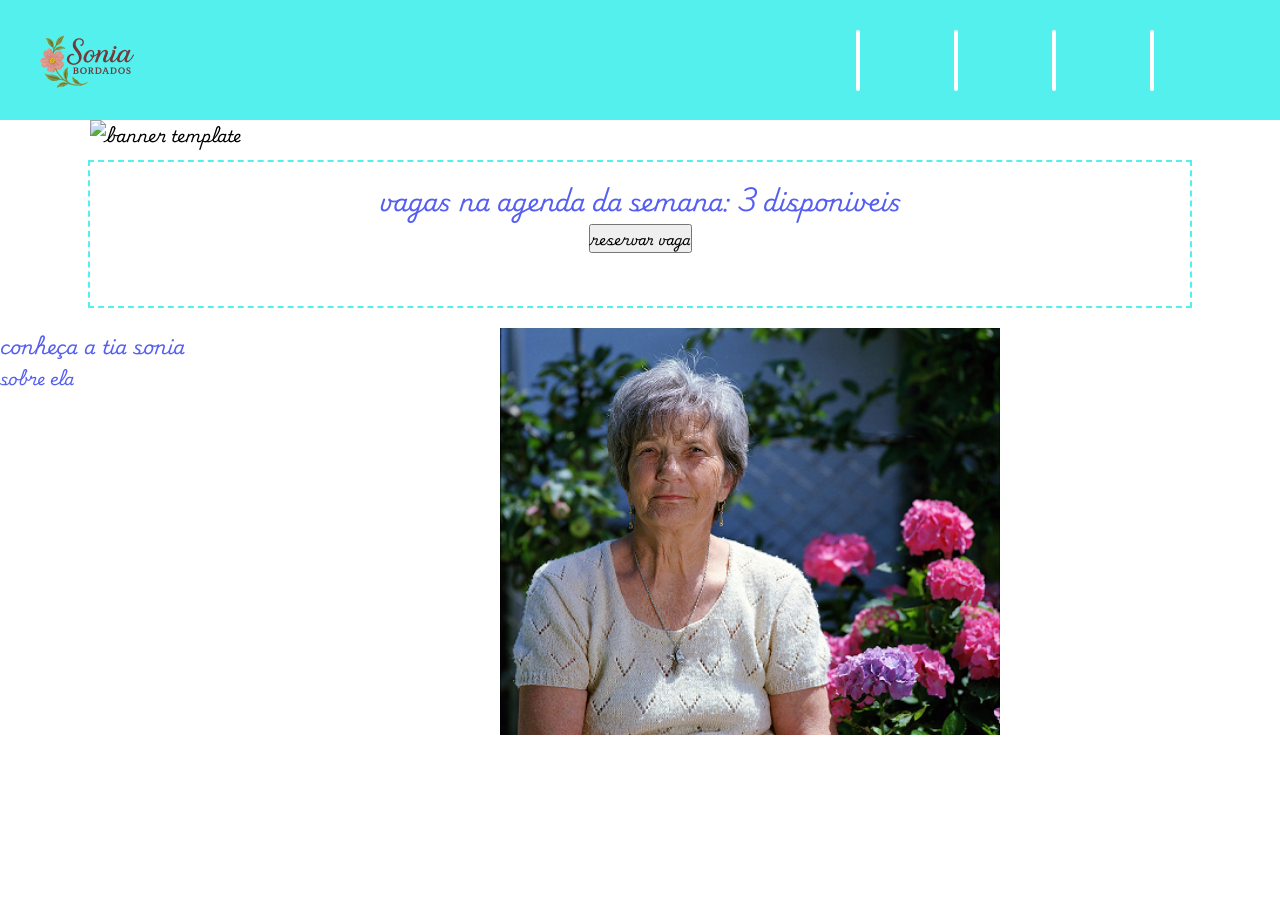
==== index.html @ 9044b3c5 "sonia2" ====
<!DOCTYPE html>
<html lang="pt-br">
<head>
    <meta charset="UTF-8">
    <meta name="viewport" content="width=device-width, initial-scale=1.0">
    <title>bordados</title>
    <link rel="stylesheet" href="style.css">
    <link rel="stylesheet" href="https://cdnjs.cloudflare.com/ajax/libs/font-awesome/7.0.1/css/all.min.css"
    integrity="sha512-2SwdPD6INVrV/lHTZbO2nodKhrnDdJK9/kg2XD1r9uGqPo1cUbujc+IYdlYdEErWNu69gVcYgdxlmVmzTWnetw=="
    crossorigin="anonymous" referrerpolicy="no-referrer">
<body>
    <header>
        <nav>
            <img src="images/baixados.png" alt="logo">
            <ul>
                <li><a class="icones" href="#"><i class="fa-solid fa-house"></i></a></li>
                <li><a class="icones" href="#"><i class="fa-solid fa-basket-shopping"></i></a></li>
                <li><a class="icones" href="#"><i class="fa-solid fa-cart-shopping"></i></a></li>
                <li><a class="icones" href="#"><i class="fa-solid fa-circle-user"></i></a></li>
            </ul>
        </nav>
    </header>

    <main>
        <article class="area-banner">
            <section id="banner">
                <img src="images/banner 2.png" alt="banner template" class="banner__imagem">
            </section>
            <section id="reservas">
                  <h2 id="reservas__titulo">vagas na agenda da semana: 3 disponiveis</h2>
                  <button id="reservas__butao">reservar vaga</button>

            </section>
        </article>

        <article class="area-sobre">
            <section class="sobre">
                <h1>conheça a tia sonia</h1>
                <p>sobre ela</p>
            </section>
            <section class="foto tia sonia">
                <img src="images/tia-sonia.png" alt="tia sonia" class="sobre__foto">
            </section>
        </article>
    </main>
    
</body>
</html>
---- style.css ----
@import url('https://fonts.googleapis.com/css2?family=Playwrite+IE:wght@100..400&display=swap');
*{
    margin: 0;
    padding: 0;
    font-family: 'Playwrite IE';
}

header{
   background-color: #54F0ED;
   width: 100%;
   height: 120px;
}
nav{
    height: 120px;
    display: flex;
    justify-content: space-between;
    align-items: center;
    width: 95%;
    margin: auto;
}

ul{
    width: 40%;
    display: flex;
    justify-content: space-evenly;
    list-style: none;

    
}

a{
    text-decoration: none;
    font-size: 30px;
    border: 2px solid white;
    border-radius: 20px;

    
}
a:hover{
    background-color: #54C1F0;
    color: #83AAFF;
}

.icons{
    padding: 10px 50px;
    
}

#banner {
    width: 1100px;
    
}
#banner__imagem{
    margin-top: 10px;
    width: 1100px;
    
}

#reservas {
    width: 1100px;
    height: 144px;
    border: 2px dashed #54F0ED;
    color: #545EF0;
    text-align: center;
    margin-top: 10px;


}

.area-banner {
    display: flex;
    flex-direction: column;
    align-items: center;

}
#reservas__botao{
    padding: 20px 60px;
    background-color: #3071FE;
    font-size: 22px;
    border: none;
    border-radius: 15px;

}
#reservas__titulo{
    margin-top: 15px;
}
.area-sobre{
    display: flex;
    width: 1400px;
    margin: 20px auto;
}
.sobre__foto{
    width: 500px;
}
.sobre{
    color: #545EF0;
    width: 500px;
}
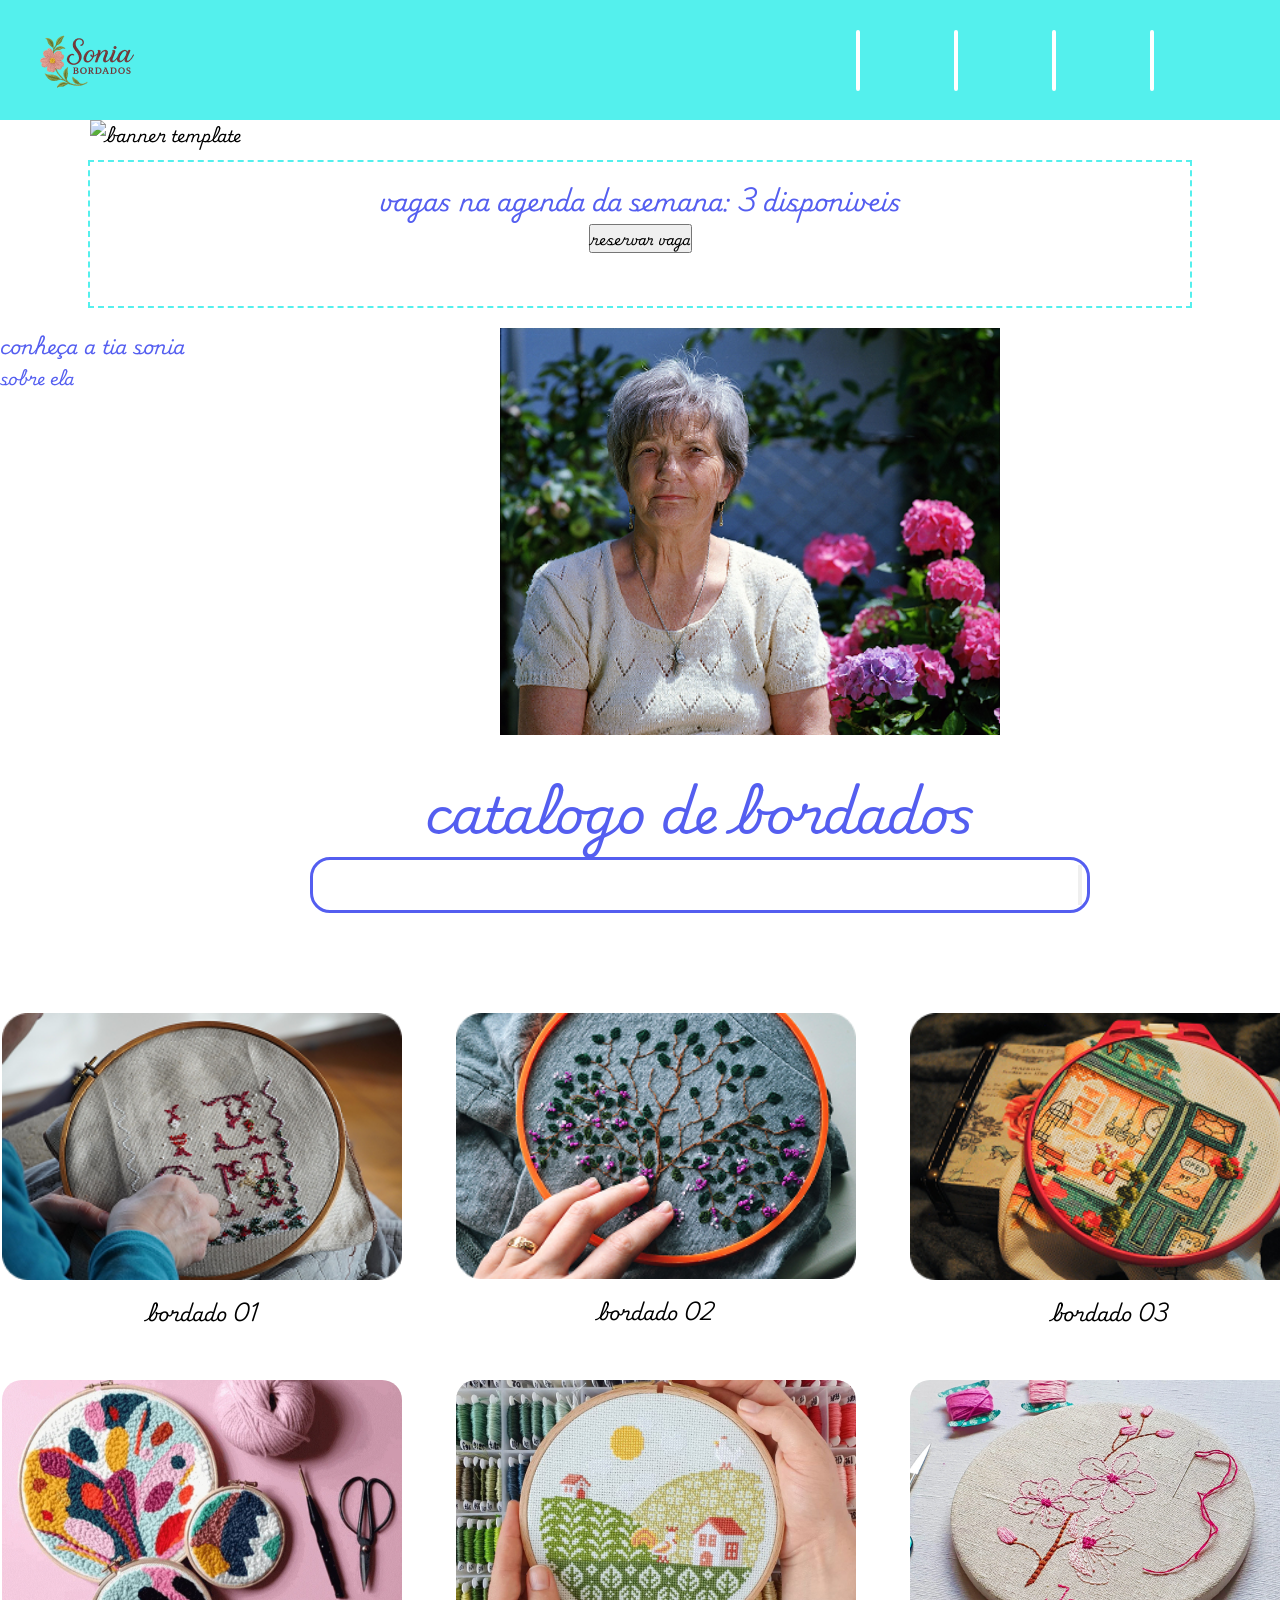
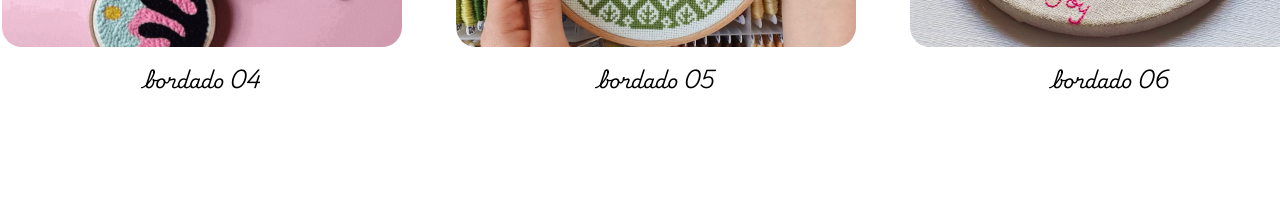
==== commit f42aea26: "sonia 3" ====
--- a/index.html
+++ b/index.html
@@ -24,7 +24,7 @@
     <main>
         <article class="area-banner">
             <section id="banner">
-                <img src="images/banner 2.png" alt="banner template" class="banner__imagem">
+                <img src="images/banner 2.png" alt="banner template" class="banner__imagem" width="1100">
             </section>
             <section id="reservas">
                   <h2 id="reservas__titulo">vagas na agenda da semana: 3 disponiveis</h2>
@@ -38,8 +38,56 @@
                 <h1>conheça a tia sonia</h1>
                 <p>sobre ela</p>
             </section>
-            <section class="foto tia sonia">
+            <section class="foto-tia-sonia">
                 <img src="images/tia-sonia.png" alt="tia sonia" class="sobre__foto">
+            </section>
+        </article>
+
+        <article class="area-busca">
+            <h2 class="catalogo-titulo"> catalogo de bordados</h2>
+            <form class="busca">
+               <input type="text" class="busca__campo">
+               <button class="busca_butao" type="submit">
+                <i class="fa-solid fa-magnifying-glass"></i>
+               </button>
+            </form>
+        </article>
+        <article class="catalogo">
+            <section class="bordados">
+                <a href="#">
+              <img src="images/bordado-01.png" alt="bordado01">
+              </a>
+              <h3>bordado 01</h3>
+            </section>
+            <section class="bordados">
+                <a href="#">
+              <img src="images/bordado-02.png" alt="bordado02">
+              </a>
+              <h3>bordado 02</h3>
+            </section>
+            <section class="bordados">
+                <a href="#">
+              <img src="images/bordado-03.png" alt="bordado03">
+              </a>
+              <h3>bordado 03</h3>
+            </section>
+            <section class="bordados">
+                <a href="#">
+              <img src="images/bordado-04.jpg" alt="bordado04">
+              </a>
+              <h3>bordado 04</h3>
+            </section>
+            <section class="bordados">
+                <a href="#">
+              <img src="images/bordado-05.jpg" alt="bordado05">
+              </a>
+              <h3>bordado 05</h3>
+            </section>
+            <section class="bordados">
+                <a href="#">
+              <img src="images/bordados-06.jpg" alt="bordado06">
+              </a>
+              <h3>bordado 06</h3>
             </section>
         </article>
     </main>
--- a/style.css
+++ b/style.css
@@ -10,6 +10,7 @@
    width: 100%;
    height: 120px;
 }
+
 nav{
     height: 120px;
     display: flex;
@@ -95,4 +96,63 @@
 .sobre{
     color: #545EF0;
     width: 500px;
+}
+.sobre__titulo{
+    font-size: 50px;
+    margin-top: 30px;
+
+}
+.sobre__texto{
+    margin-top: 30px;
+    font-size: 30px;
+
+}
+.area-busca{
+    width: 1400px;
+    margin: auto;
+    display: flex;
+    flex-direction: column;
+    align-items: center;
+
+}
+.busca{
+    display: flex;
+    width: 764px;
+    height: 40px;
+    border: solid #545EF0;
+    border-radius: 20px;
+    padding: 5px;
+
+}
+.busca__campo{
+    flex: 1;
+    border: none;
+    outline: none;
+    font-size: 30px;
+}
+.busca_butao{
+    font-size: 30px;
+    
+
+
+}
+.catalogo-titulo{
+    font-size: 50px;
+    color: #545EF0;
+}
+.bordados > a > img{
+    width: 400px;
+    border-radius: 20px;
+
+}
+.bordados{
+    text-align: center;
+}
+.catalogo{
+    margin: 100px auto;
+    width: 1400px;
+    display: flex;
+    flex-wrap: wrap;
+    gap: 50px;
+
 }
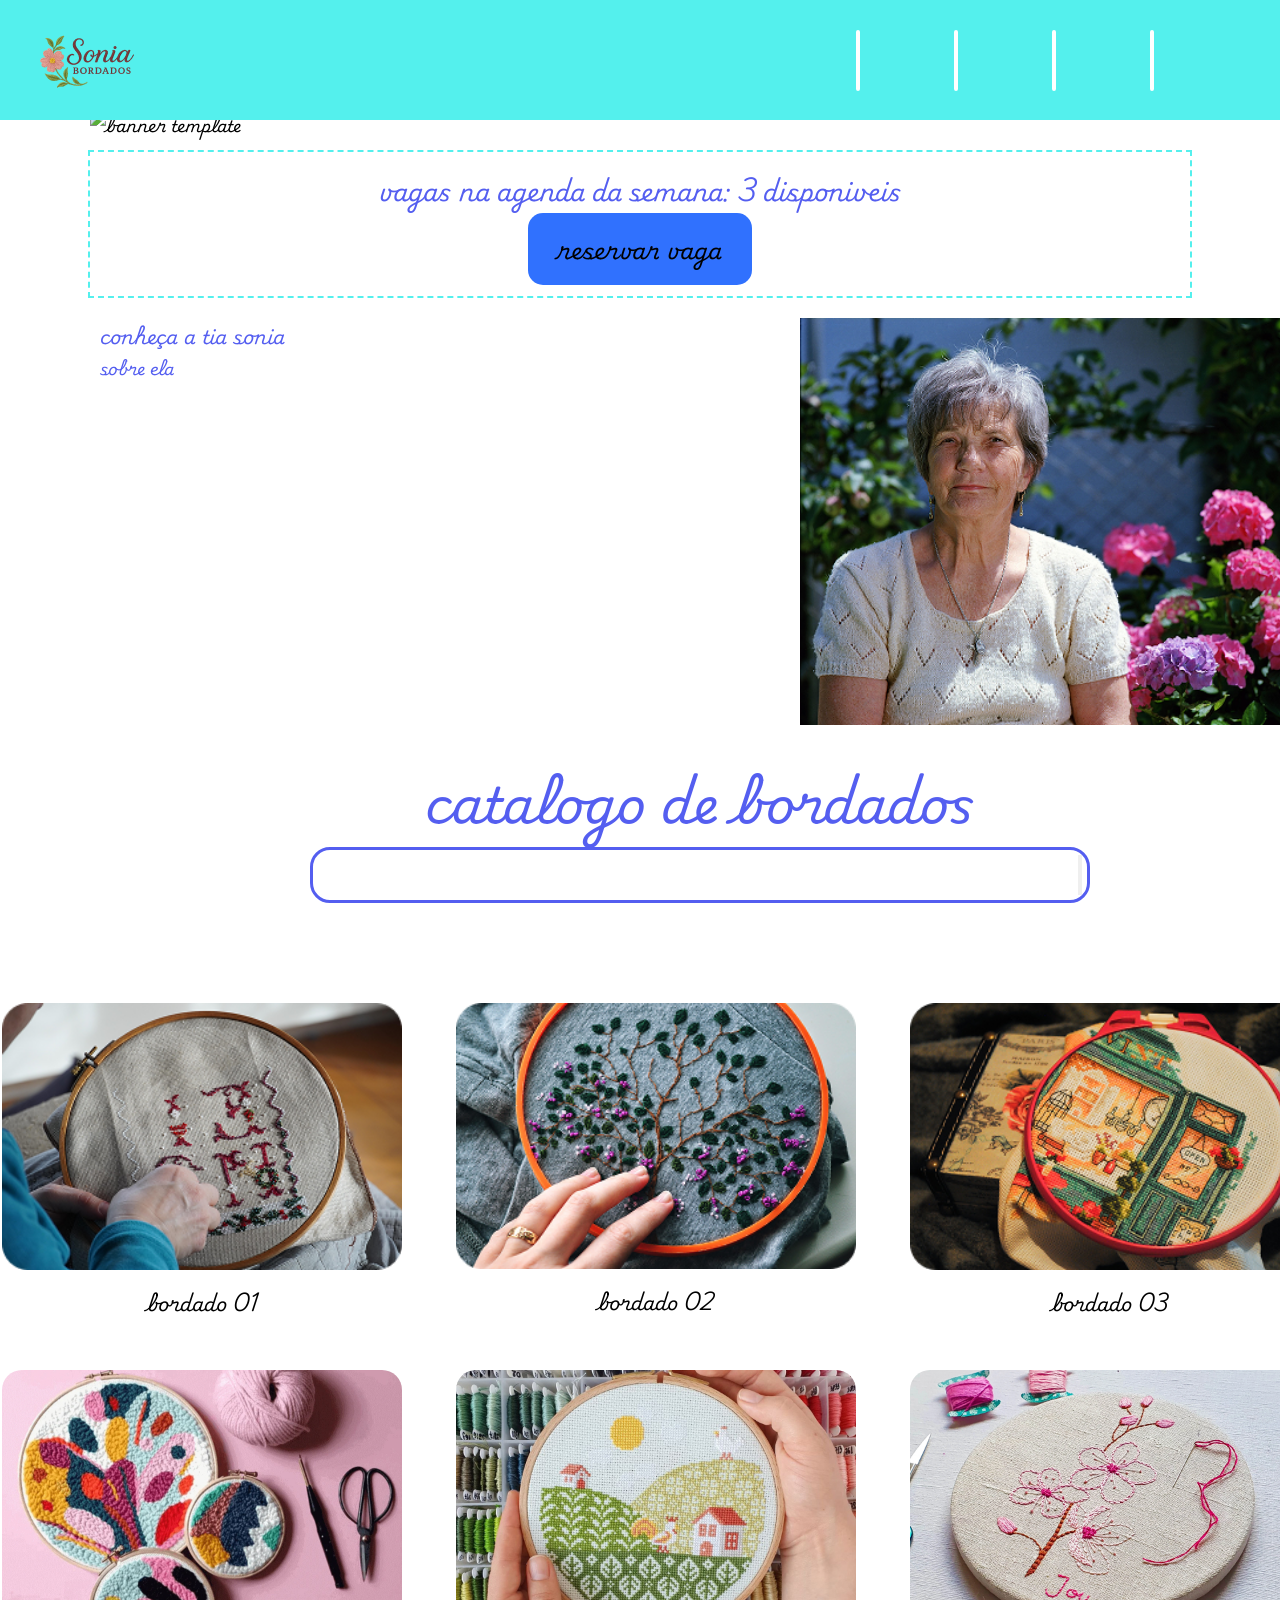
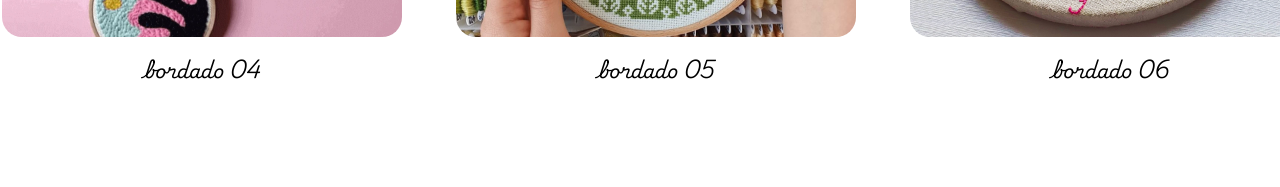
==== commit 46c04b71: "4" ====
--- a/index.html
+++ b/index.html
@@ -13,16 +13,16 @@
         <nav>
             <img src="images/baixados.png" alt="logo">
             <ul>
-                <li><a class="icones" href="#"><i class="fa-solid fa-house"></i></a></li>
-                <li><a class="icones" href="#"><i class="fa-solid fa-basket-shopping"></i></a></li>
-                <li><a class="icones" href="#"><i class="fa-solid fa-cart-shopping"></i></a></li>
+                <li><a class="icones" href="#home"><i class="fa-solid fa-house"></i></a></li>
+                <li><a class="icones" href="#bordados"><i class="fa-solid fa-basket-shopping"></i></a></li>
+                <li><a class="icones" href="#carrinho"><i class="fa-solid fa-cart-shopping"></i></a></li>
                 <li><a class="icones" href="#"><i class="fa-solid fa-circle-user"></i></a></li>
             </ul>
         </nav>
     </header>
 
     <main>
-        <article class="area-banner">
+        <article class="area-banner" id="home">
             <section id="banner">
                 <img src="images/banner 2.png" alt="banner template" class="banner__imagem" width="1100">
             </section>
@@ -43,7 +43,7 @@
             </section>
         </article>
 
-        <article class="area-busca">
+        <article class="area-busca" id="bordados">
             <h2 class="catalogo-titulo"> catalogo de bordados</h2>
             <form class="busca">
                <input type="text" class="busca__campo">
--- a/style.css
+++ b/style.css
@@ -4,11 +4,28 @@
     padding: 0;
     font-family: 'Playwrite IE';
 }
+:root{
+    --azul-principal: #54F0ED;
+    --roxo-principal: #545EF0;
+    --roxo2-principal: #3071FE;
+    --branco: #fff;
+
+
+
+}
+#home{
+    scroll-margin-top: 110px;
+}
+#bordados{
+    scroll-margin-top: 100px;
+}
 
 header{
-   background-color: #54F0ED;
+   background-color: var(--azul-principal);
    width: 100%;
    height: 120px;
+   position: fixed;
+   top: 0;
 }
 
 nav{
@@ -32,7 +49,7 @@
 a{
     text-decoration: none;
     font-size: 30px;
-    border: 2px solid white;
+    border: 2px solid var(--branco);
     border-radius: 20px;
 
     
@@ -41,10 +58,17 @@
     background-color: #54C1F0;
     color: #83AAFF;
 }
+a:focus{
+    background-color: #54C1F0;
+    color: #83AAFF;
+}
 
 .icons{
     padding: 10px 50px;
     
+}
+main{
+    margin-top: 110px;
 }
 
 #banner {
@@ -57,11 +81,12 @@
     
 }
 
+
 #reservas {
     width: 1100px;
     height: 144px;
-    border: 2px dashed #54F0ED;
-    color: #545EF0;
+    border: 2px dashed var(--azul-principal);
+    color: var(--roxo-principal);
     text-align: center;
     margin-top: 10px;
 
@@ -74,13 +99,17 @@
     align-items: center;
 
 }
-#reservas__botao{
-    padding: 20px 60px;
-    background-color: #3071FE;
+#reservas__butao{
+    padding: 15px 30px;
+    background-color: var(--roxo2-principal);
     font-size: 22px;
     border: none;
     border-radius: 15px;
 
+}
+#reservas__butao:hover{
+    background-color: var(--azul-principal);
+    color: var(--branco);
 }
 #reservas__titulo{
     margin-top: 15px;
@@ -89,12 +118,13 @@
     display: flex;
     width: 1400px;
     margin: 20px auto;
+    justify-content: space-around;
 }
 .sobre__foto{
     width: 500px;
 }
 .sobre{
-    color: #545EF0;
+    color: var(--roxo-principal);
     width: 500px;
 }
 .sobre__titulo{
@@ -119,7 +149,7 @@
     display: flex;
     width: 764px;
     height: 40px;
-    border: solid #545EF0;
+    border: solid var(--roxo-principal);
     border-radius: 20px;
     padding: 5px;
 
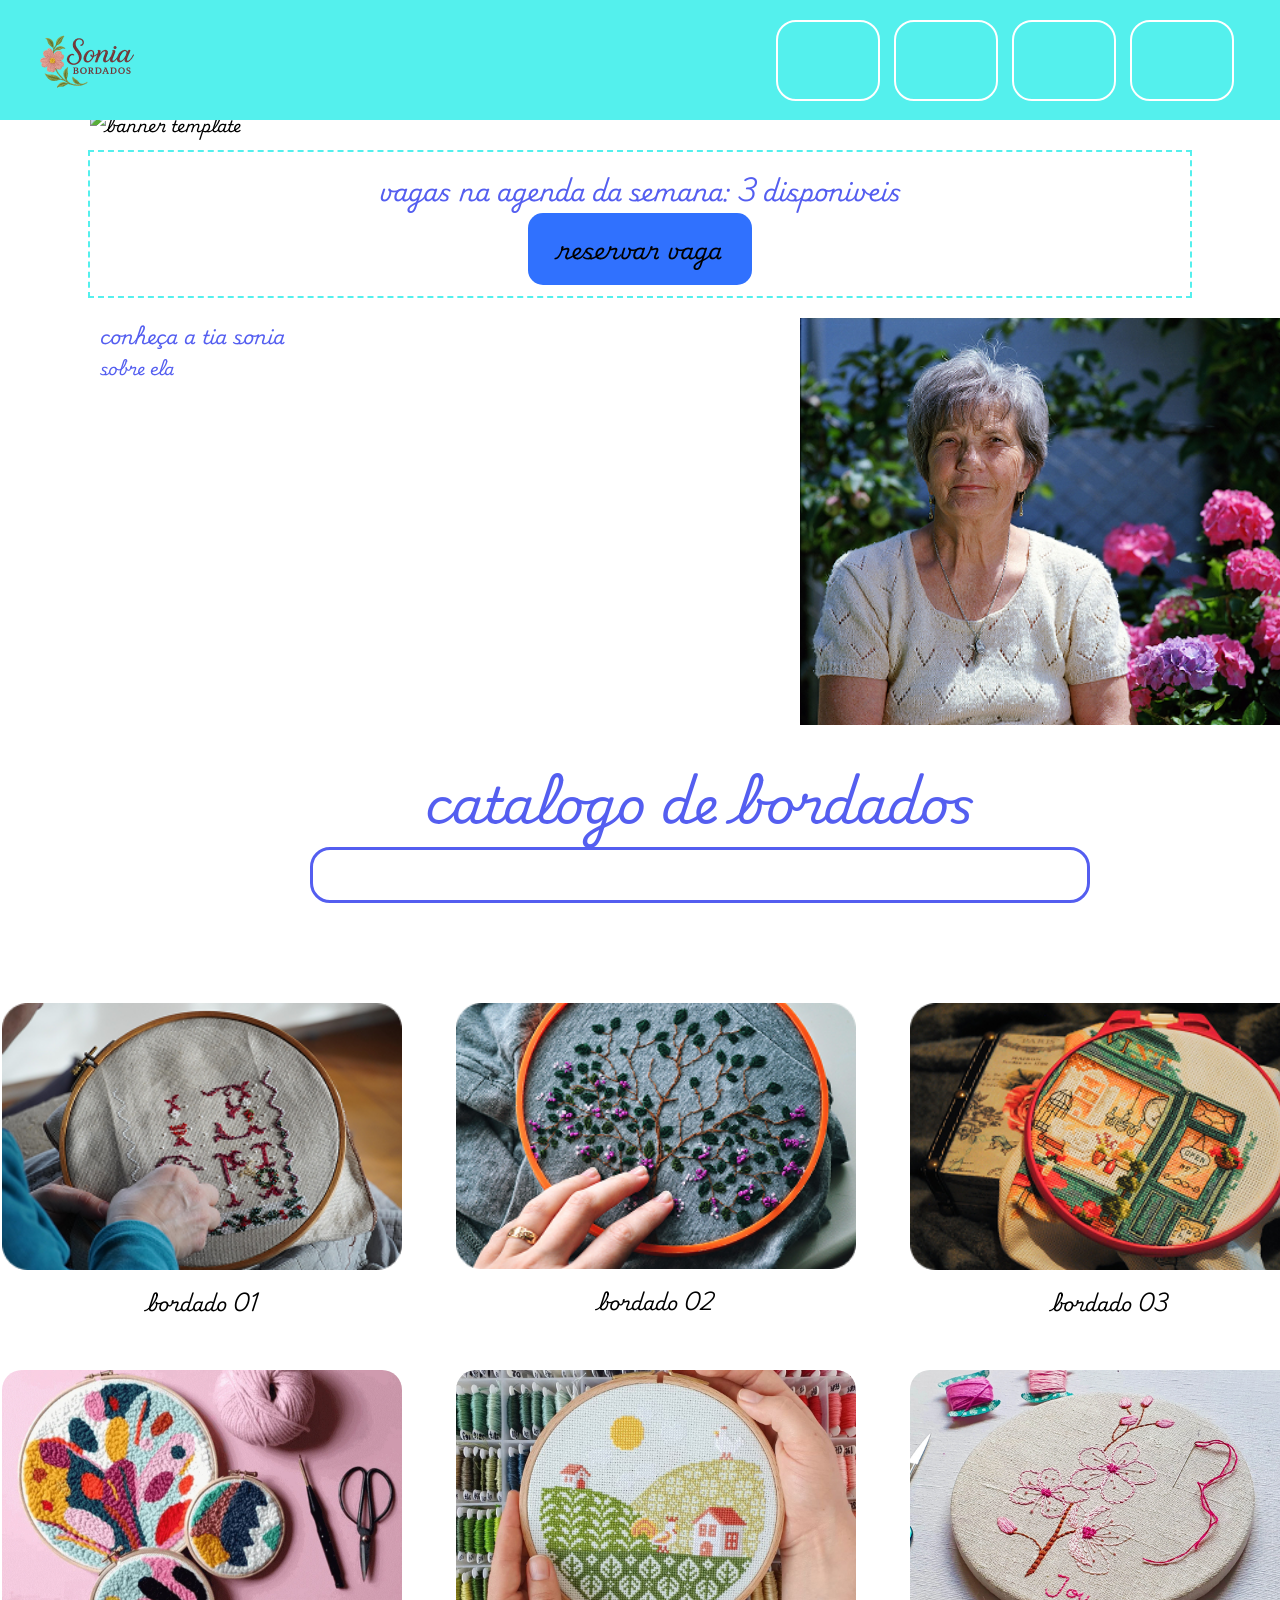
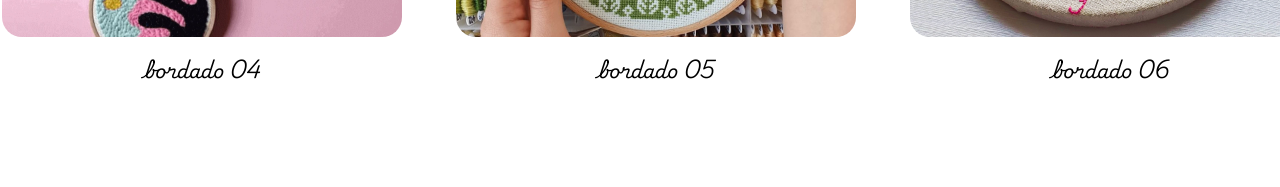
==== commit 9d24680c: "sonia6" ====
--- a/index.html
+++ b/index.html
@@ -10,8 +10,8 @@
     crossorigin="anonymous" referrerpolicy="no-referrer">
 <body>
     <header>
-        <nav>
-            <img src="images/baixados.png" alt="logo">
+        <nav class="area-navegacao">
+            <img src="images/baixados.png" alt="logo" class="logo">
             <ul>
                 <li><a class="icones" href="#home"><i class="fa-solid fa-house"></i></a></li>
                 <li><a class="icones" href="#bordados"><i class="fa-solid fa-basket-shopping"></i></a></li>
--- a/style.css
+++ b/style.css
@@ -9,6 +9,7 @@
     --roxo-principal: #545EF0;
     --roxo2-principal: #3071FE;
     --branco: #fff;
+    --largura-mobile: 430px;
 
 
 
@@ -28,7 +29,7 @@
    top: 0;
 }
 
-nav{
+.area-navegacao{
     height: 120px;
     display: flex;
     justify-content: space-between;
@@ -63,7 +64,7 @@
     color: #83AAFF;
 }
 
-.icons{
+.icones{
     padding: 10px 50px;
     
 }
@@ -161,9 +162,10 @@
     font-size: 30px;
 }
 .busca_butao{
-    font-size: 30px;
-    
-
+    font-size: 25px;
+    border: none;
+    background: none;
+    color: #3071FE;
 
 }
 .catalogo-titulo{
@@ -185,4 +187,79 @@
     flex-wrap: wrap;
     gap: 50px;
 
+}
+@media (max-width: 430px) {
+    header{
+        width: var(--largura-mobile);
+        height: 90px;
+        position: fixed;
+        top: 0;
+    }
+
+    .area-navegacao{
+        width: var(--largura-mobile);
+        height: 90px;
+    }
+    .logo{
+        display: none;
+    }
+    ul{
+        gap: 15px;
+    }
+    .icones{
+        font-size: 20px;
+        border: none;
+        padding: 15px;
+    }
+    .icones:hover, .icones:focus{
+        background-color: none;
+        color: none;
+    }
+    #banner{
+        width: var(--largura-mobile);
+    }
+    #banner__imagem{
+        width: var(--largura-mobile);
+    }
+    #reservas{
+        width: 400px;
+        border-width: 2px;
+
+    }
+    #reservas__titulo{
+        font-size: 20px;
+    }
+    #reservas__butao{
+        font-size: 15px;
+        padding: 10px 20px;
+    }
+    .area-sobre{
+        width: var(--largura-mobile);
+        flex-direction: column;
+
+        
+    }
+    .sobre{
+        width: var(--largura-mobile);
+        font-size: 15px;
+        padding: 15px;
+        display: flex;
+        flex-direction: column;
+        align-items: center;
+    }
+    .catalogo{
+        margin: 100px auto;
+        width: var(--largura-mobile);
+        
+    }
+    .area-busca{
+        width: var(--largura-mobile);
+    }
+    .busca{
+        width: 350px;
+        
+    }
+    .catalogo-titulo{
+        font-size: 30px;
+    }
 }
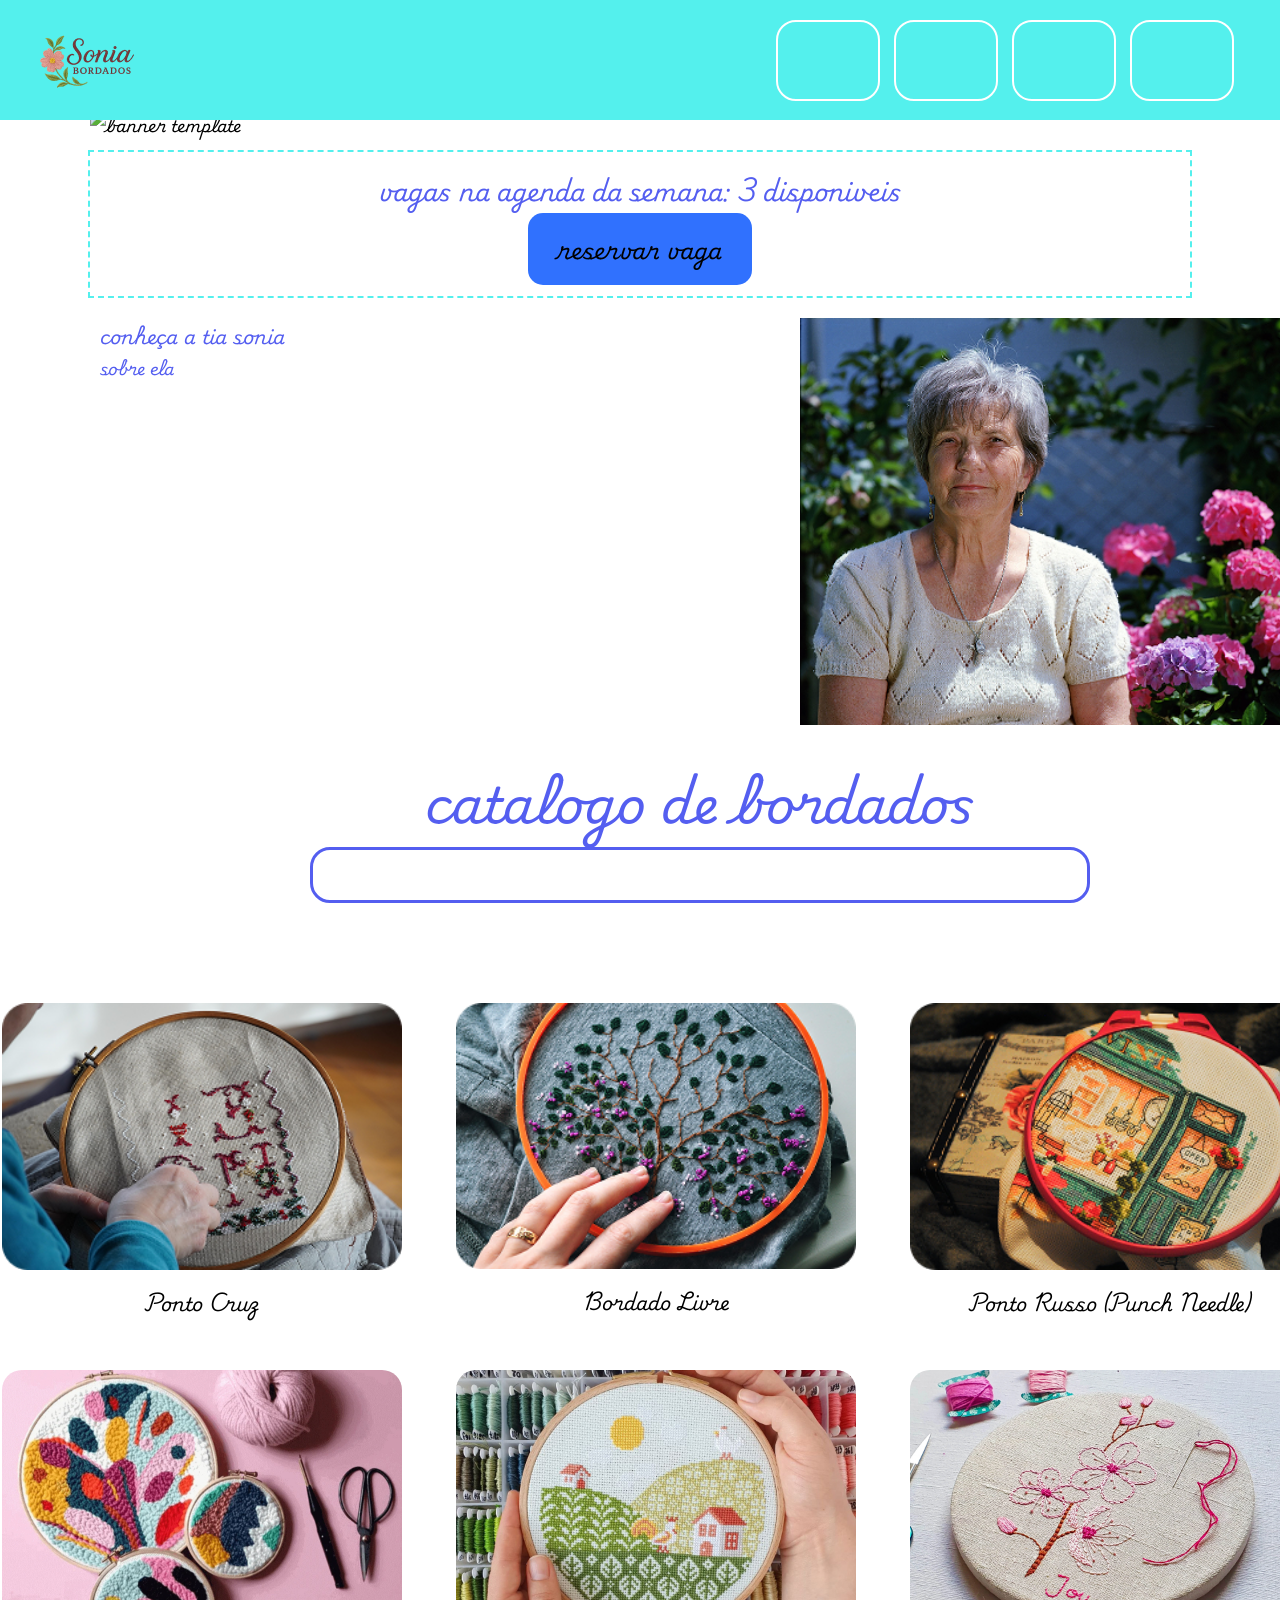
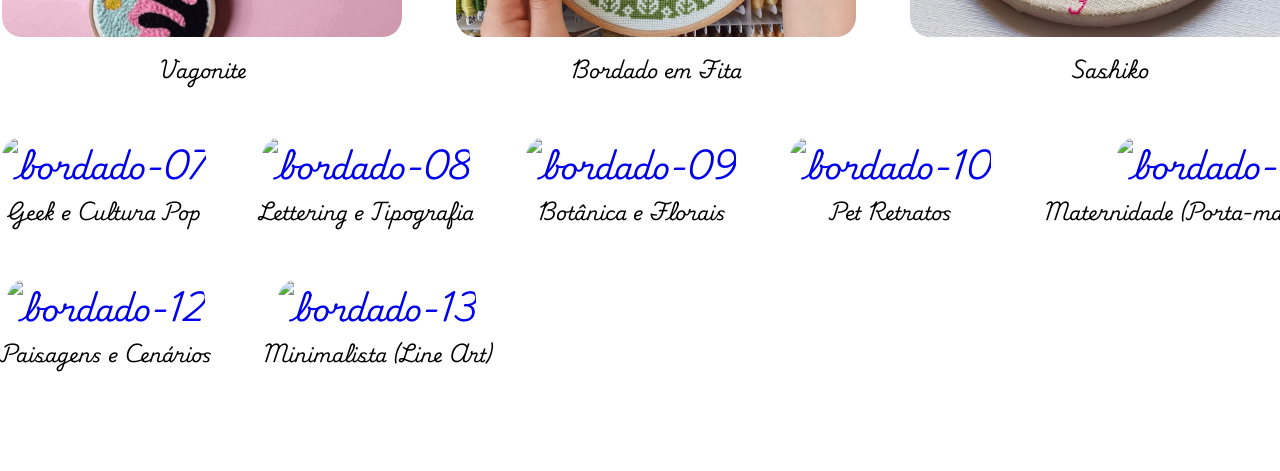
==== commit eb8caca5: "js4" ====
--- a/index.html
+++ b/index.html
@@ -4,7 +4,7 @@
     <meta charset="UTF-8">
     <meta name="viewport" content="width=device-width, initial-scale=1.0">
     <title>bordados</title>
-    <link rel="stylesheet" href="style.css">
+    <link rel="stylesheet" href="css/style.css">
     <link rel="stylesheet" href="https://cdnjs.cloudflare.com/ajax/libs/font-awesome/7.0.1/css/all.min.css"
     integrity="sha512-2SwdPD6INVrV/lHTZbO2nodKhrnDdJK9/kg2XD1r9uGqPo1cUbujc+IYdlYdEErWNu69gVcYgdxlmVmzTWnetw=="
     crossorigin="anonymous" referrerpolicy="no-referrer">
@@ -16,7 +16,7 @@
                 <li><a class="icones" href="#home"><i class="fa-solid fa-house"></i></a></li>
                 <li><a class="icones" href="#bordados"><i class="fa-solid fa-basket-shopping"></i></a></li>
                 <li><a class="icones" href="#carrinho"><i class="fa-solid fa-cart-shopping"></i></a></li>
-                <li><a class="icones" href="#"><i class="fa-solid fa-circle-user"></i></a></li>
+                <li><a class="icones" href="registro.html"><i class="fa-solid fa-circle-user"></i></a></li>
             </ul>
         </nav>
     </header>
@@ -45,52 +45,97 @@
 
         <article class="area-busca" id="bordados">
             <h2 class="catalogo-titulo"> catalogo de bordados</h2>
+            <!--formulario de busca-->
+            <section>
             <form class="busca">
                <input type="text" class="busca__campo">
                <button class="busca_butao" type="submit">
                 <i class="fa-solid fa-magnifying-glass"></i>
                </button>
             </form>
+        </section>
         </article>
         <article class="catalogo">
             <section class="bordados">
-                <a href="#">
-              <img src="images/bordado-01.png" alt="bordado01">
-              </a>
-              <h3>bordado 01</h3>
+                <a href="#"><img src="images/bordado-01.png" alt="bordado-01"></a>
+
+                <h3>Ponto Cruz</h3>
+
             </section>
             <section class="bordados">
-                <a href="#">
-              <img src="images/bordado-02.png" alt="bordado02">
-              </a>
-              <h3>bordado 02</h3>
+                <a href="#"><img src="images/bordado-02.png" alt="bordado-02"></a>
+
+                <h3>Bordado Livre</h3>
+
             </section>
             <section class="bordados">
-                <a href="#">
-              <img src="images/bordado-03.png" alt="bordado03">
-              </a>
-              <h3>bordado 03</h3>
+                <a href="#"><img src="images/bordado-03.png" alt="bordado-03"></a>
+
+                <h3>Ponto Russo (Punch Needle)</h3>
+
             </section>
             <section class="bordados">
-                <a href="#">
-              <img src="images/bordado-04.jpg" alt="bordado04">
-              </a>
-              <h3>bordado 04</h3>
+                <a href="#"><img src="images/bordado-04.jpg" alt="bordado-04"></a>
+
+                <h3>Vagonite</h3>
+
             </section>
             <section class="bordados">
-                <a href="#">
-              <img src="images/bordado-05.jpg" alt="bordado05">
-              </a>
-              <h3>bordado 05</h3>
+                <a href="#"><img src="images/bordado-05.jpg" alt="bordado-05"></a>
+
+                <h3>Bordado em Fita</h3>
+
             </section>
             <section class="bordados">
-                <a href="#">
-              <img src="images/bordados-06.jpg" alt="bordado06">
-              </a>
-              <h3>bordado 06</h3>
+                <a href="#"><img src="images/bordados-06.jpg" alt="bordado-06"></a>
+
+                <h3>Sashiko</h3>
+
+            </section>
+            <section class="bordados">
+                <a href="#"><img src="images/bordado-07.png" alt="bordado-07"></a>
+
+                <h3>Geek e Cultura Pop</h3>
+
+            </section>
+            <section class="bordados">
+                <a href="#"><img src="images/bordado-08.png" alt="bordado-08"></a>
+
+                <h3>Lettering e Tipografia</h3>
+
+            </section>
+            <section class="bordados">
+                <a href="#"><img src="images/bordado-09.png" alt="bordado-09"></a>
+
+                <h3>Botânica e Florais</h3>
+
+            </section>
+            <section class="bordados">
+                <a href="#"><img src="images/bordado-10.png" alt="bordado-10"></a>
+
+                <h3>Pet Retratos</h3>
+
+            </section>
+            <section class="bordados">
+                <a href="#"><img src="images/bordado-11.png" alt="bordado-11"></a>
+
+                <h3>Maternidade (Porta-maternidade)</h3>
+
+            </section>
+            <section class="bordados">
+                <a href="#"><img src="images/bordado-12.png" alt="bordado-12"></a>
+
+                <h3>Paisagens e Cenários</h3>
+
+            </section>
+            <section class="bordados">
+                <a href="#"><img src="images/bordado-13.png" alt="bordado-13"></a>
+
+                <h3>Minimalista (Line Art)</h3>
+
             </section>
         </article>
     </main>
-    
+    <script src="js/busca.js"></script>
 </body>
 </html>
--- a/css/style.css
+++ b/css/style.css
@@ -0,0 +1,270 @@
+@import url('https://fonts.googleapis.com/css2?family=Playwrite+IE:wght@100..400&display=swap');
+*{
+    margin: 0;
+    padding: 0;
+    font-family: 'Playwrite IE';
+}
+.acesso_negado{
+    background-color: red;
+}
+
+:root{
+    --azul-principal: #54F0ED;
+    --roxo-principal: #545EF0;
+    --roxo2-principal: #3071FE;
+    --branco: #fff;
+    --largura-mobile: 430px;
+
+
+
+}
+
+#home{
+    scroll-margin-top: 110px;
+}
+#bordados{
+    scroll-margin-top: 100px;
+}
+
+header{
+   background-color: var(--azul-principal);
+   width: 100%;
+   height: 120px;
+   position: fixed;
+   top: 0;
+}
+
+.area-navegacao{
+    height: 120px;
+    display: flex;
+    justify-content: space-between;
+    align-items: center;
+    width: 95%;
+    margin: auto;
+}
+
+ul{
+    width: 40%;
+    display: flex;
+    justify-content: space-evenly;
+    list-style: none;
+
+    
+}
+
+a{
+    text-decoration: none;
+    font-size: 30px;
+    border: 2px solid #fff;
+    border-radius: 20px;
+
+    
+}
+a:hover{
+    background-color: #54C1F0;
+    color: #83AAFF;
+}
+a:focus{
+    background-color: #54C1F0;
+    color: #83AAFF;
+}
+
+.icones{
+    padding: 10px 50px;
+    
+}
+main{
+    margin-top: 110px;
+}
+
+#banner {
+    width: 1100px;
+    
+}
+#banner__imagem{
+    margin-top: 10px;
+    width: 1100px;
+    
+}
+
+
+#reservas {
+    width: 1100px;
+    height: 144px;
+    border: 2px dashed var(--azul-principal);
+    color: var(--roxo-principal);
+    text-align: center;
+    margin-top: 10px;
+
+
+}
+
+.area-banner {
+    display: flex;
+    flex-direction: column;
+    align-items: center;
+
+}
+#reservas__butao{
+    padding: 15px 30px;
+    background-color: var(--roxo2-principal);
+    font-size: 22px;
+    border: none;
+    border-radius: 15px;
+
+}
+#reservas__butao:hover{
+    background-color: var(--azul-principal);
+    color: var(--branco);
+}
+#reservas__titulo{
+    margin-top: 15px;
+}
+.area-sobre{
+    display: flex;
+    width: 1400px;
+    margin: 20px auto;
+    justify-content: space-around;
+}
+.sobre__foto{
+    width: 500px;
+}
+.sobre{
+    color: var(--roxo-principal);
+    width: 500px;
+}
+.sobre__titulo{
+    font-size: 50px;
+    margin-top: 30px;
+
+}
+.sobre__texto{
+    margin-top: 30px;
+    font-size: 30px;
+
+}
+.area-busca{
+    width: 1400px;
+    margin: auto;
+    display: flex;
+    flex-direction: column;
+    align-items: center;
+
+}
+.busca{
+    display: flex;
+    width: 764px;
+    height: 40px;
+    border: solid var(--roxo-principal);
+    border-radius: 20px;
+    padding: 5px;
+
+}
+.busca__campo{
+    flex: 1;
+    border: none;
+    outline: none;
+    font-size: 30px;
+}
+.busca_butao{
+    font-size: 25px;
+    border: none;
+    background: none;
+    color: #3071FE;
+
+}
+.catalogo-titulo{
+    font-size: 50px;
+    color: #545EF0;
+}
+.bordados > a > img{
+    width: 400px;
+    border-radius: 20px;
+
+}
+.bordados{
+    text-align: center;
+}
+.catalogo{
+    margin: 100px auto;
+    width: 1400px;
+    display: flex;
+    flex-wrap: wrap;
+    gap: 50px;
+
+}
+@media (max-width: 430px) {
+    header{
+        width: var(--largura-mobile);
+        height: 90px;
+        position: fixed;
+        top: 0;
+    }
+
+    .area-navegacao{
+        width: var(--largura-mobile);
+        height: 90px;
+    }
+    .logo{
+        display: none;
+    }
+    ul{
+        gap: 15px;
+    }
+    .icones{
+        font-size: 20px;
+        border: none;
+        padding: 15px;
+    }
+    .icones:hover, .icones:focus{
+        background-color: none;
+        color: none;
+    }
+    #banner{
+        width: var(--largura-mobile);
+    }
+    #banner__imagem{
+        width: var(--largura-mobile);
+    }
+    #reservas{
+        width: 400px;
+        border-width: 2px;
+
+    }
+    #reservas__titulo{
+        font-size: 20px;
+    }
+    #reservas__butao{
+        font-size: 15px;
+        padding: 10px 20px;
+    }
+    .area-sobre{
+        width: var(--largura-mobile);
+        flex-direction: column;
+
+        
+    }
+    .sobre{
+        width: var(--largura-mobile);
+        font-size: 15px;
+        padding: 15px;
+        display: flex;
+        flex-direction: column;
+        align-items: center;
+    }
+    .catalogo{
+        margin: 100px auto;
+        width: var(--largura-mobile);
+        
+    }
+    .area-busca{
+        width: var(--largura-mobile);
+    }
+    .busca{
+        width: 350px;
+        
+    }
+    .catalogo-titulo{
+        font-size: 30px;
+    }
+}
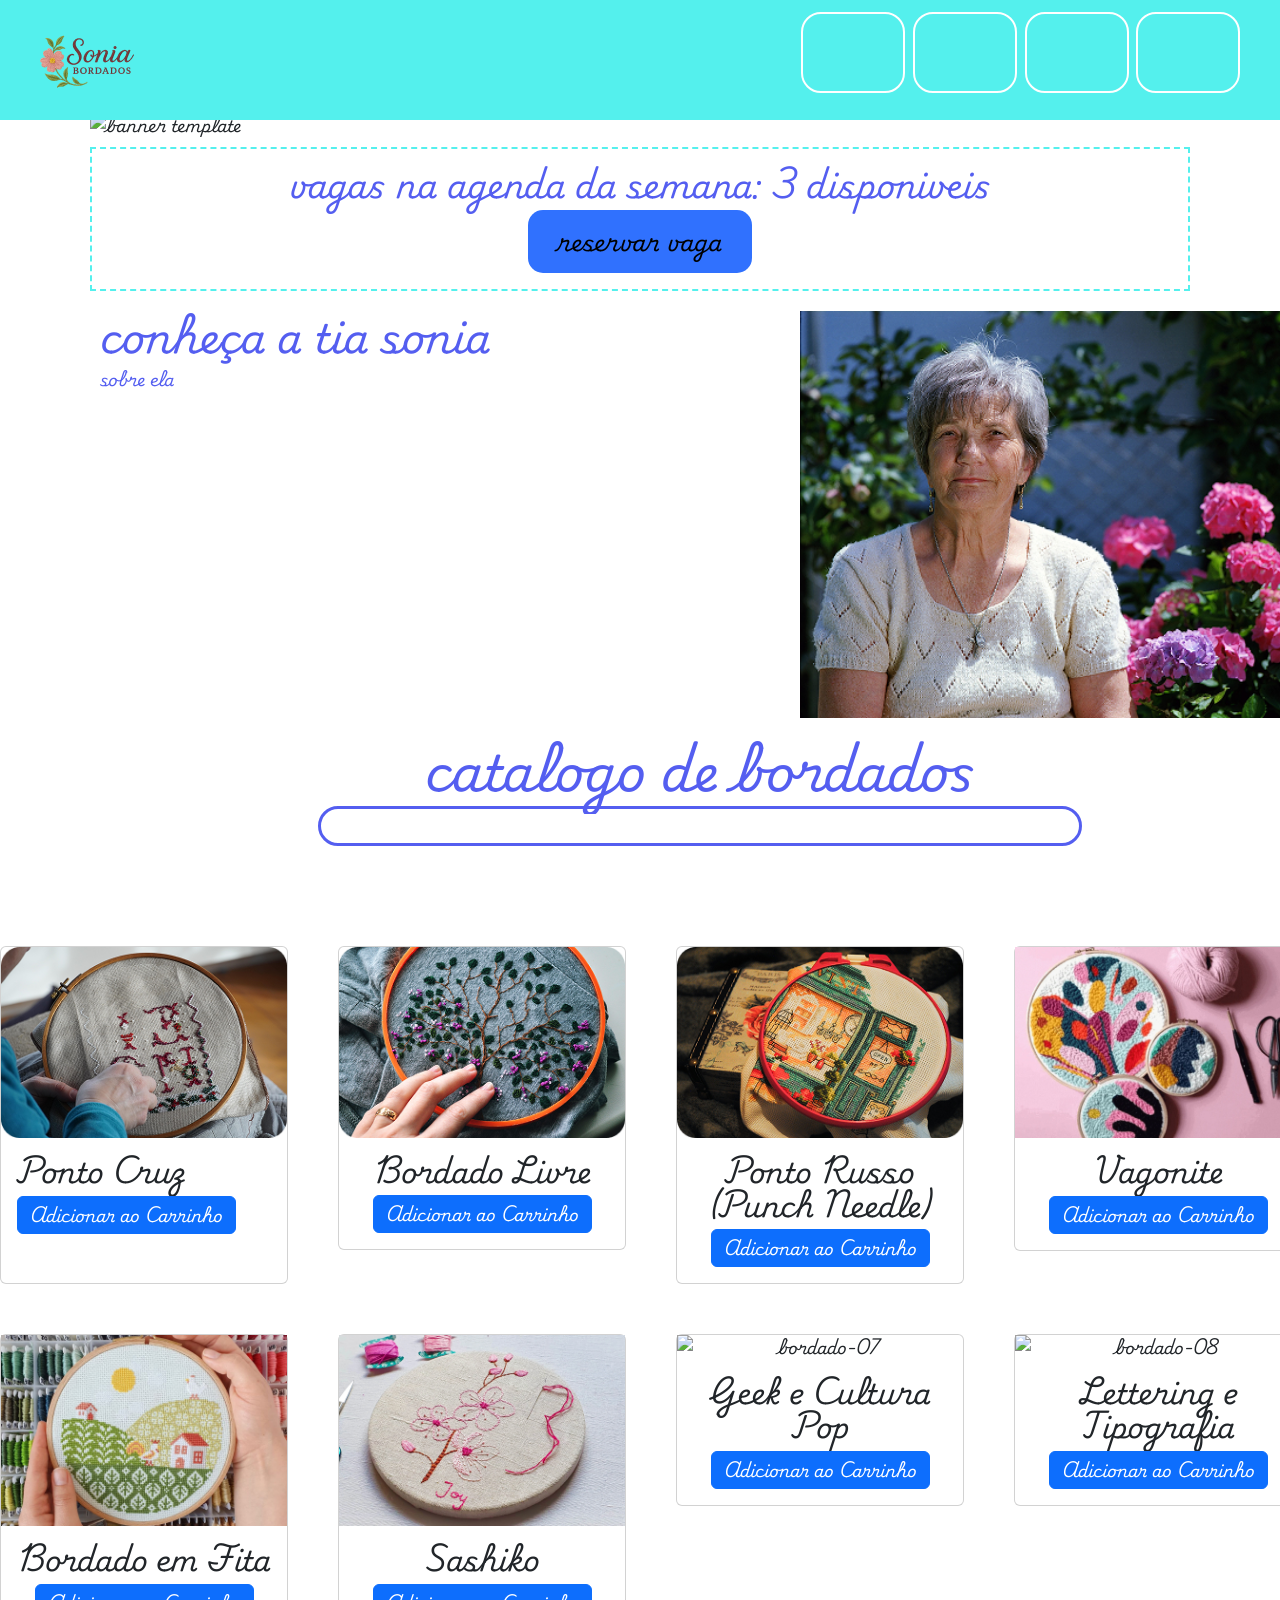
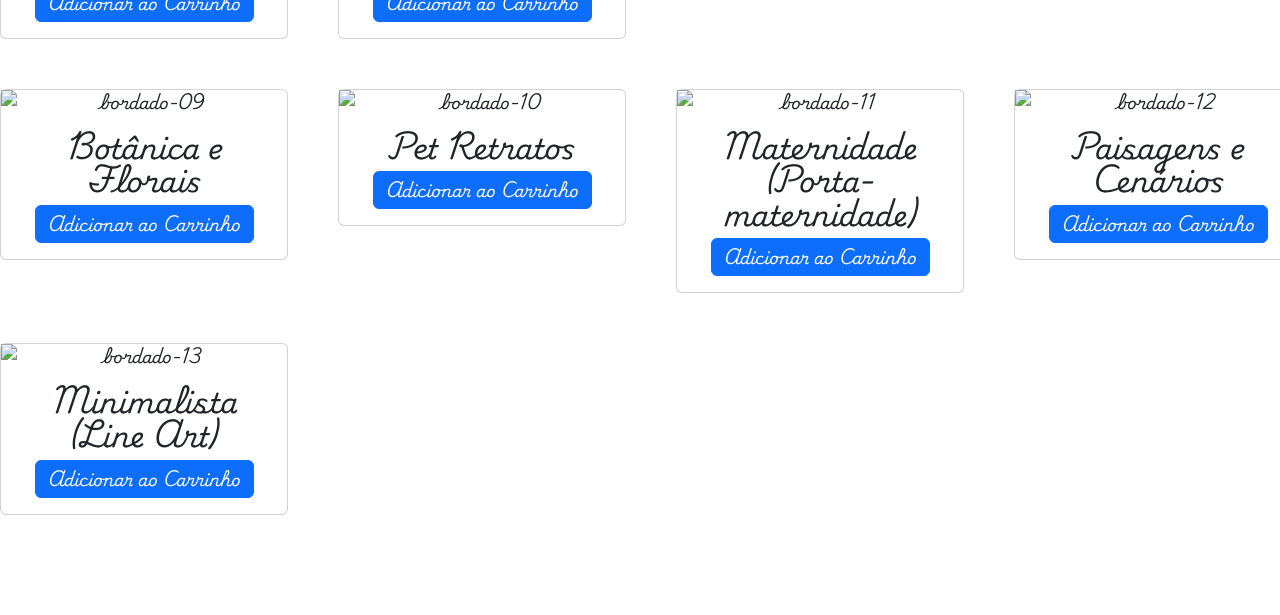
==== commit 7bccd9d2: "js5" ====
--- a/index.html
+++ b/index.html
@@ -5,6 +5,8 @@
     <meta name="viewport" content="width=device-width, initial-scale=1.0">
     <title>bordados</title>
     <link rel="stylesheet" href="css/style.css">
+    <link href="https://cdn.jsdelivr.net/npm/bootstrap@5.3.8/dist/css/bootstrap.min.css" rel="stylesheet" 
+    integrity="sha384-sRIl4kxILFvY47J16cr9ZwB07vP4J8+LH7qKQnuqkuIAvNWLzeN8tE5YBujZqJLB" crossorigin="anonymous">
     <link rel="stylesheet" href="https://cdnjs.cloudflare.com/ajax/libs/font-awesome/7.0.1/css/all.min.css"
     integrity="sha512-2SwdPD6INVrV/lHTZbO2nodKhrnDdJK9/kg2XD1r9uGqPo1cUbujc+IYdlYdEErWNu69gVcYgdxlmVmzTWnetw=="
     crossorigin="anonymous" referrerpolicy="no-referrer">
@@ -56,86 +58,163 @@
         </section>
         </article>
         <article class="catalogo">
-            <section class="bordados">
-                <a href="#"><img src="images/bordado-01.png" alt="bordado-01"></a>
-
-                <h3>Ponto Cruz</h3>
-
-            </section>
-            <section class="bordados">
-                <a href="#"><img src="images/bordado-02.png" alt="bordado-02"></a>
-
-                <h3>Bordado Livre</h3>
-
-            </section>
-            <section class="bordados">
-                <a href="#"><img src="images/bordado-03.png" alt="bordado-03"></a>
-
-                <h3>Ponto Russo (Punch Needle)</h3>
-
-            </section>
-            <section class="bordados">
-                <a href="#"><img src="images/bordado-04.jpg" alt="bordado-04"></a>
-
-                <h3>Vagonite</h3>
-
-            </section>
-            <section class="bordados">
-                <a href="#"><img src="images/bordado-05.jpg" alt="bordado-05"></a>
-
-                <h3>Bordado em Fita</h3>
-
-            </section>
-            <section class="bordados">
-                <a href="#"><img src="images/bordados-06.jpg" alt="bordado-06"></a>
-
-                <h3>Sashiko</h3>
-
-            </section>
-            <section class="bordados">
-                <a href="#"><img src="images/bordado-07.png" alt="bordado-07"></a>
-
-                <h3>Geek e Cultura Pop</h3>
-
-            </section>
-            <section class="bordados">
-                <a href="#"><img src="images/bordado-08.png" alt="bordado-08"></a>
-
-                <h3>Lettering e Tipografia</h3>
-
-            </section>
-            <section class="bordados">
-                <a href="#"><img src="images/bordado-09.png" alt="bordado-09"></a>
-
-                <h3>Botânica e Florais</h3>
-
-            </section>
-            <section class="bordados">
-                <a href="#"><img src="images/bordado-10.png" alt="bordado-10"></a>
-
-                <h3>Pet Retratos</h3>
-
-            </section>
-            <section class="bordados">
-                <a href="#"><img src="images/bordado-11.png" alt="bordado-11"></a>
-
-                <h3>Maternidade (Porta-maternidade)</h3>
-
-            </section>
-            <section class="bordados">
-                <a href="#"><img src="images/bordado-12.png" alt="bordado-12"></a>
-
-                <h3>Paisagens e Cenários</h3>
-
-            </section>
-            <section class="bordados">
-                <a href="#"><img src="images/bordado-13.png" alt="bordado-13"></a>
-
-                <h3>Minimalista (Line Art)</h3>
+            <div class="card" style="width: 18rem">
+                <img src="images/bordado-01.png" alt="Ponto-cruz">
+                 <div class="card-body">
+                    <h3 class="card-title">Ponto Cruz</h3>
+                    <a href="#" class="btn btn-primary btn-adicionar" data-nome="Ponto Cruz" data-preco="10.00"><i class="fa-solid fa-cart-shopping"></i>
+                        Adicionar ao Carrinho
+                    </a>
+                 </div>
+            </div>
+
+            <section class="bordados">
+                <div class="card" style="width: 18rem">
+                <img src="images/bordado-02.png" alt="Bordado Livre">
+                 <div class="card-body">
+                    <h3 class="card-title">Bordado Livre</h3>
+                    <a href="#" class="btn btn-primary btn-adicionar" data-nome="Bordado Livre" data-preco="10.00"><i class="fa-solid fa-cart-shopping"></i>
+                        Adicionar ao Carrinho
+                    </a>
+                 </div>
+            </div>
+
+            </section>
+            <section class="bordados">
+                <div class="card" style="width: 18rem">
+                <img src="images/bordado-03.png" alt="Ponto Russo">
+                 <div class="card-body">
+                    <h3 class="card-title">Ponto Russo (Punch Needle)</h3>
+                    <a href="#" class="btn btn-primary btn-adicionar" data-nome="Ponto Russo" data-preco="10.00"><i class="fa-solid fa-cart-shopping"></i>
+                        Adicionar ao Carrinho
+                    </a>
+                 </div>
+            </div>
+
+            </section>
+            <section class="bordados">
+                <div class="card" style="width: 18rem">
+                <img src="images/bordado-04.jpg" alt="Vagonite">
+                 <div class="card-body">
+                    <h3 class="card-title">Vagonite</h3>
+                    <a href="#" class="btn btn-primary btn-adicionar" data-nome="Vagonite" data-preco="10.00"><i class="fa-solid fa-cart-shopping"></i>
+                        Adicionar ao Carrinho
+                    </a>
+                 </div>
+            </div>
+
+            </section>
+            <section class="bordados">
+                <div class="card" style="width: 18rem">
+                <img src="images/bordado-05.jpg" alt="Bordado em Fita">
+                 <div class="card-body">
+                    <h3 class="card-title">Bordado em Fita</h3>
+                    <a href="#" class="btn btn-primary btn-adicionar" data-nome="Bordado em Fita" data-preco="10.00"><i class="fa-solid fa-cart-shopping"></i>
+                        Adicionar ao Carrinho
+                    </a>
+                 </div>
+            </div>
+
+            </section>
+            <section class="bordados">
+                <div class="card" style="width: 18rem">
+                <img src="images/bordados-06.jpg" alt="bordado-06">
+                 <div class="card-body">
+                    <h3 class="card-title">Sashiko</h3>
+                    <a href="#" class="btn btn-primary btn-adicionar" data-nome="Sashiko" data-preco="10.00"><i class="fa-solid fa-cart-shopping"></i>
+                        Adicionar ao Carrinho
+                    </a>
+                 </div>
+            </div>
+
+            </section>
+            <section class="bordados">
+                <div class="card" style="width: 18rem">
+                <img src="images/bordado-07.png" alt="bordado-07">
+                 <div class="card-body">
+                    <h3 class="card-title">Geek e Cultura Pop</h3>
+                    <a href="#" class="btn btn-primary btn-adicionar" data-nome="Geek e Cultura Pop" data-preco="10.00"><i class="fa-solid fa-cart-shopping"></i>
+                        Adicionar ao Carrinho
+                    </a>
+                 </div>
+            </div>
+
+            </section>
+            <section class="bordados">
+                <div class="card" style="width: 18rem">
+                <img src="images/bordado-08.png" alt="bordado-08">
+                 <div class="card-body">
+                    <h3 class="card-title">Lettering e Tipografia</h3>
+                    <a href="#" class="btn btn-primary btn-adicionar" data-nome="Lettering e Tipografia" data-preco="10.00"><i class="fa-solid fa-cart-shopping"></i>
+                        Adicionar ao Carrinho
+                    </a>
+                 </div>
+            </div>
+
+            </section>
+            <section class="bordados">
+                <div class="card" style="width: 18rem">
+                <img src="images/bordado-09.png" alt="bordado-09">
+                 <div class="card-body">
+                    <h3 class="card-title">Botânica e Florais</h3>
+                    <a href="#" class="btn btn-primary btn-adicionar" data-nome="Botânica e Florais" data-preco="10.00"><i class="fa-solid fa-cart-shopping"></i>
+                        Adicionar ao Carrinho
+                    </a>
+                 </div>
+            </div>
+
+            </section>
+            <section class="bordados">
+                <div class="card" style="width: 18rem">
+                <img src="images/bordado-10.png" alt="bordado-10">
+                 <div class="card-body">
+                    <h3 class="card-title">Pet Retratos</h3>
+                    <a href="#" class="btn btn-primary btn-adicionar" data-nome="Pet Retratos" data-preco="10.00"><i class="fa-solid fa-cart-shopping"></i>
+                        Adicionar ao Carrinho
+                    </a>
+                 </div>
+            </div>
+
+            </section>
+            <section class="bordados">
+                <div class="card" style="width: 18rem">
+                <img src="images/bordado-11.png" alt="bordado-11">
+                 <div class="card-body">
+                    <h3 class="card-title">Maternidade (Porta-maternidade)</h3>
+                    <a href="#" class="btn btn-primary btn-adicionar" data-nome="Maternidade (Porta-maternidade)" data-preco="10.00"><i class="fa-solid fa-cart-shopping"></i>
+                        Adicionar ao Carrinho
+                    </a>
+                 </div>
+            </div>
+
+            </section>
+            <section class="bordados">
+                <div class="card" style="width: 18rem">
+                <img src="images/bordado-12.png" alt="bordado-12">
+                 <div class="card-body">
+                    <h3 class="card-title">Paisagens e Cenários</h3>
+                    <a href="#" class="btn btn-primary btn-adicionar" data-nome="Paisagens e Cenários" data-preco="10.00"><i class="fa-solid fa-cart-shopping"></i>
+                        Adicionar ao Carrinho
+                    </a>
+                 </div>
+            </div>
+
+            </section>
+            <section class="bordados">
+                <div class="card" style="width: 18rem">
+                <img src="images/bordado-13.png" alt="bordado-13">
+                 <div class="card-body">
+                    <h3 class="card-title">Minimalista (Line Art)</h3>
+                    <a href="#" class="btn btn-primary btn-adicionar" data-nome="Minimalista (Line Art)" data-preco="10.00"><i class="fa-solid fa-cart-shopping"></i>
+                        Adicionar ao Carrinho
+                    </a>
+                 </div>
+            </div>
 
             </section>
         </article>
     </main>
+    <script src="js/carrinho.js"></script>
     <script src="js/busca.js"></script>
 </body>
 </html>
